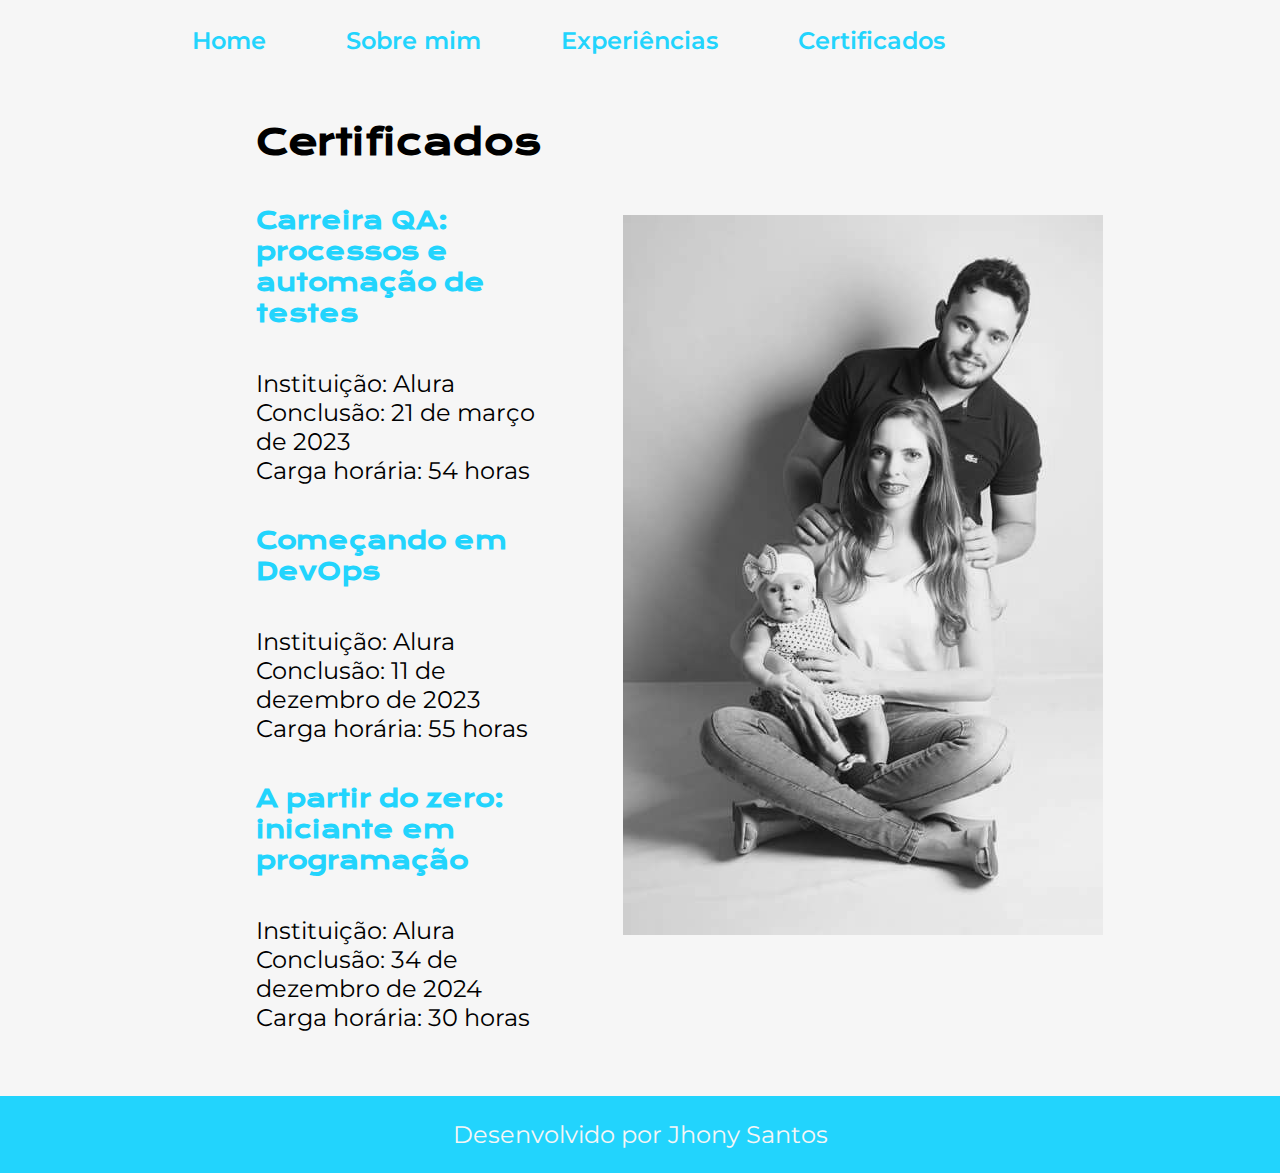
==== certificates.html @ 60c1ffe5 "site pessoal" ====
<!DOCTYPE html>
<html lang="pt-br">

<head>
    <meta charset="UTF-8">
    <meta http-equiv="X-UA-Compatible" content="IE=edge">
    <meta name="viewport" content="width=device-width, initial-scale=1.0">
    <title>Certificados</title>
    <link rel="stylesheet" href="/styles/style.css">
</head>

<body>
    <header class="cabecalho">
        <nav class="cabecalho__menu">
            <a href="index.html" class="cabecalho__menu__link">Home</a>
            <a href="about.html" class="cabecalho__menu__link">Sobre mim</a>
            <a href="experiences.html" class="cabecalho__menu__link">Experiências</a>
            <a href="certificates.html" class="cabecalho__menu__link">Certificados</a>
        </nav>
    </header>
    <main class="apresentacao">
        <section class="apresentacao__conteudo">
            <h1 class="apresentacao__conteudo__titulo">Certificados</h1>
            <h2 class="apresentacao__conteudo__subtitulo">Carreira QA: processos e automação de testes</h2>
            <p class="apresentacao__conteudo__texto">Instituição: Alura
                <br>Conclusão: 21 de março de 2023
                <br>Carga horária: 54 horas
            </p>
            <h2 class="apresentacao__conteudo__subtitulo">Começando em DevOps</h2>
            <p class="apresentacao__conteudo__texto">Instituição: Alura
                <br>Conclusão: 11 de dezembro de 2023
                <br>Carga horária: 55 horas
            </p>
            <h2 class="apresentacao__conteudo__subtitulo">A partir do zero: iniciante em programação</h2>
            <p class="apresentacao__conteudo__texto">Instituição: Alura
                <br>Conclusão: 34 de dezembro de 2024
                <br>Carga horária: 30 horas
            </p>
        </section>
        <img src="./img/familia-bw.jpg" alt="Foto">
    </main>
    <footer class="rodape">
        <p>Desenvolvido por Jhony Santos</p>
    </footer>
</body>

</html>
---- styles/style.css ----
@import url('https://fonts.googleapis.com/css2?family=Krona+One&family=Montserrat:wght@400;600&display=swap');

:root {
    --cor-primaria: #f6f6f6;
    --cor-secundaria: #000000;
    --cor-terciaria: #22D4FD;
    --cor-hover: #0C4F5E;

    --fonte-primaria: 'Krona One', sans-serif;
    --fonte-secundaria: 'Montserrat', sans-serif;
}
*{
    margin: 0;
    padding: 0;
}

body{
    box-sizing: border-box;
    background-color: var(--cor-primaria);
    color: var(--cor-secundaria);
}
.cabecalho{
    padding: 2% 0% 0% 15%;
}
.cabecalho__menu{
    display: flex;
    gap: 80px;
}
.cabecalho__menu__link{
    font-family: var(--fonte-secundaria);
    font-size: 1.5rem;
    font-weight: 600;
    color: var(--cor-terciaria);
    text-decoration: none;
}
.cabecalho__menu__link:hover{
  color: var(--cor-hover);  
}
.apresentacao{
    padding: 5% 20%;
    display: flex;
    align-items: center;
    justify-content: space-between;
    gap: 82px;
}
.apresentacao__conteudo{
    width: 50%;
    display: flex;
    flex-direction: column;
    gap: 40px;
}

.apresentacao__conteudo__titulo{
    font-size: 2.25rem;
    font-family: var(--fonte-primaria);
}
.apresentacao__conteudo__subtitulo{
    font-size: 1.5rem;
    font-family: var(--fonte-primaria);
    color: var(--cor-terciaria);
}
.titulo-destaque{
    color: var(--cor-terciaria);
}
.apresentacao__conteudo__texto{
    font-size: 1.5rem;
    font-family: var(--fonte-secundaria);
}

.apresentacao__links{
    display: flex;
    flex-direction: column;
    justify-content: space-between;
    align-items: center;
    gap: 32px;
}
.apresentacao__links__subtitulo{
    font-family: var(--fonte-primaria);
    font-weight: 400;
    font-size: 1.5rem;
}
.apresentacao__links__navegacao{
    display: flex;
    justify-content: center;
    gap: 16px;
    border: 2px solid var(--cor-terciaria);
    width: 50%;
    text-align: center;
    border-radius: 8px;
    font-size: 1.5rem;
    font-weight: 600;
    padding: 21.5px 0;
    text-decoration: none;
    color: var(--cor-secundaria);
    font-family: var(--fonte-secundaria);
}
.apresentacao__links__navegacao:hover{
    background-color: var(--cor-hover);
    color: var(--cor-terciaria)
}

.apresentacao__imagem {
    width: 50%;
}

.rodape{
    color: var(--cor-primaria);
    background-color: var(--cor-terciaria);
    padding: 24px;
    text-align: center;
    font-family: var(--fonte-secundaria);
    font-size: 1.5rem;
    font-weight: 400;
}

@media (max-width: 1200px){
    .cabecalho{
        padding: 10%;
    }
    .cabecalho__menu{
        justify-content: center;
    }
    .apresentacao{
        flex-direction: column-reverse;
        padding: 5%;
    }
    .apresentacao__conteudo{
        width: auto;
    }
}
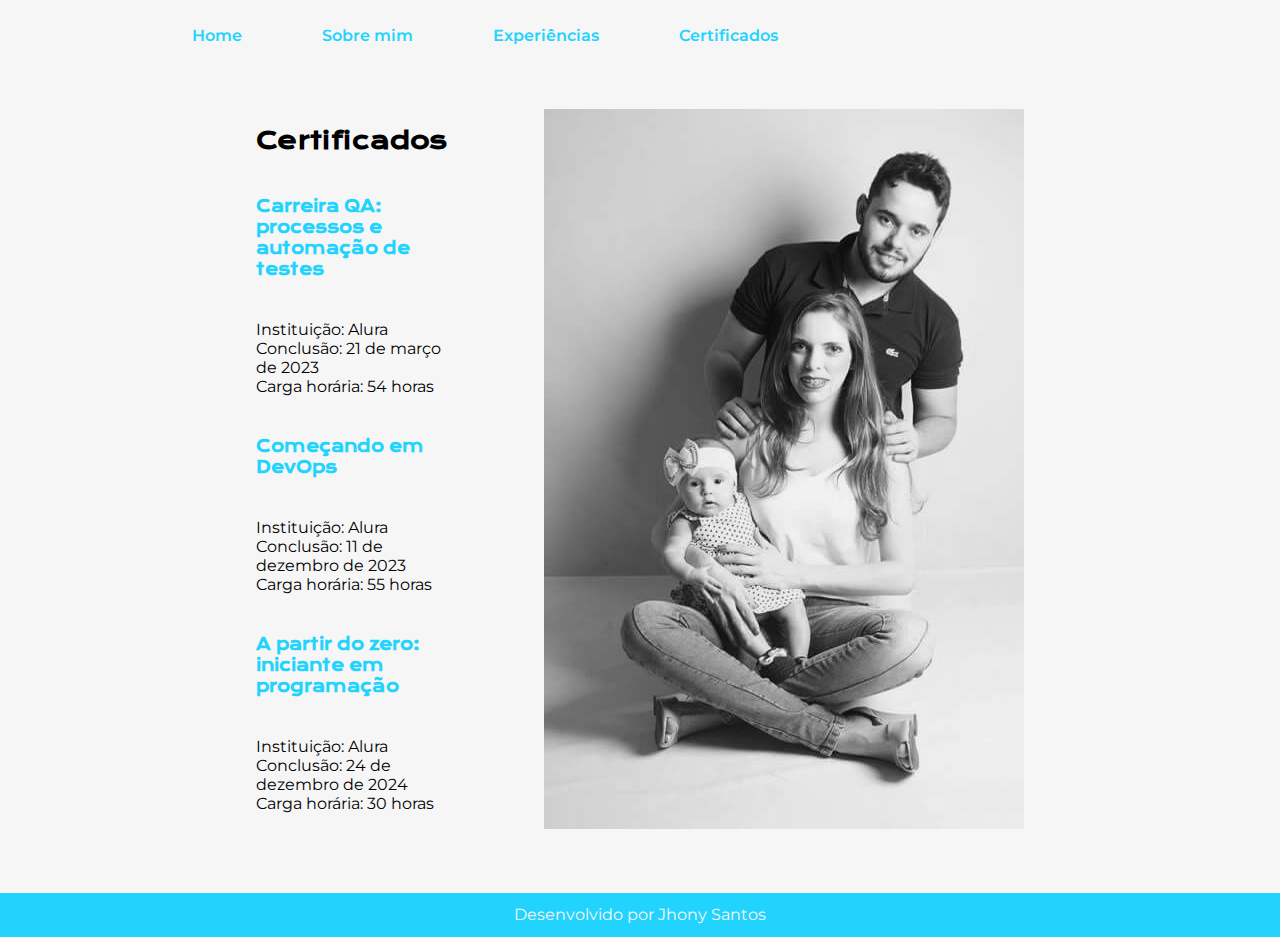
==== commit c82df6f6: "correções ortograficas" ====
--- a/certificates.html
+++ b/certificates.html
@@ -33,7 +33,7 @@
             </p>
             <h2 class="apresentacao__conteudo__subtitulo">A partir do zero: iniciante em programação</h2>
             <p class="apresentacao__conteudo__texto">Instituição: Alura
-                <br>Conclusão: 34 de dezembro de 2024
+                <br>Conclusão: 24 de dezembro de 2024
                 <br>Carga horária: 30 horas
             </p>
         </section>
--- a/styles/style.css
+++ b/styles/style.css
@@ -9,6 +9,7 @@
     --fonte-primaria: 'Krona One', sans-serif;
     --fonte-secundaria: 'Montserrat', sans-serif;
 }
+
 *{
     margin: 0;
     padding: 0;
@@ -19,23 +20,28 @@
     background-color: var(--cor-primaria);
     color: var(--cor-secundaria);
 }
+
 .cabecalho{
     padding: 2% 0% 0% 15%;
 }
+
 .cabecalho__menu{
     display: flex;
     gap: 80px;
 }
+
 .cabecalho__menu__link{
     font-family: var(--fonte-secundaria);
-    font-size: 1.5rem;
+    font-size: 1rem;
     font-weight: 600;
     color: var(--cor-terciaria);
     text-decoration: none;
 }
+
 .cabecalho__menu__link:hover{
   color: var(--cor-hover);  
 }
+
 .apresentacao{
     padding: 5% 20%;
     display: flex;
@@ -43,6 +49,7 @@
     justify-content: space-between;
     gap: 82px;
 }
+
 .apresentacao__conteudo{
     width: 50%;
     display: flex;
@@ -51,19 +58,22 @@
 }
 
 .apresentacao__conteudo__titulo{
-    font-size: 2.25rem;
+    font-size: 1.5rem;
     font-family: var(--fonte-primaria);
 }
+
 .apresentacao__conteudo__subtitulo{
-    font-size: 1.5rem;
+    font-size: 1rem;
     font-family: var(--fonte-primaria);
     color: var(--cor-terciaria);
 }
+
 .titulo-destaque{
     color: var(--cor-terciaria);
 }
+
 .apresentacao__conteudo__texto{
-    font-size: 1.5rem;
+    font-size: 1rem;
     font-family: var(--fonte-secundaria);
 }
 
@@ -74,27 +84,35 @@
     align-items: center;
     gap: 32px;
 }
+
 .apresentacao__links__subtitulo{
     font-family: var(--fonte-primaria);
     font-weight: 400;
-    font-size: 1.5rem;
+    font-size: 1rem;
 }
+
 .apresentacao__links__navegacao{
     display: flex;
     justify-content: center;
     gap: 16px;
-    border: 2px solid var(--cor-terciaria);
+    
     width: 50%;
-    text-align: center;
-    border-radius: 8px;
-    font-size: 1.5rem;
+    text-align:center;
+    
+    font-size: 1rem;
     font-weight: 600;
-    padding: 21.5px 0;
+    padding: 2% 2%;
     text-decoration: none;
     color: var(--cor-secundaria);
     font-family: var(--fonte-secundaria);
 }
-.apresentacao__links__navegacao:hover{
+
+.apresentacao__links__navegacao__icone{
+    border: 2px solid var(--cor-terciaria);
+    border-radius: 8px;
+}
+
+.apresentacao__links__navegacao__icone:hover{
     background-color: var(--cor-hover);
     color: var(--cor-terciaria)
 }
@@ -106,10 +124,10 @@
 .rodape{
     color: var(--cor-primaria);
     background-color: var(--cor-terciaria);
-    padding: 24px;
+    padding: 1%;
     text-align: center;
     font-family: var(--fonte-secundaria);
-    font-size: 1.5rem;
+    font-size: 1rem;
     font-weight: 400;
 }
 
